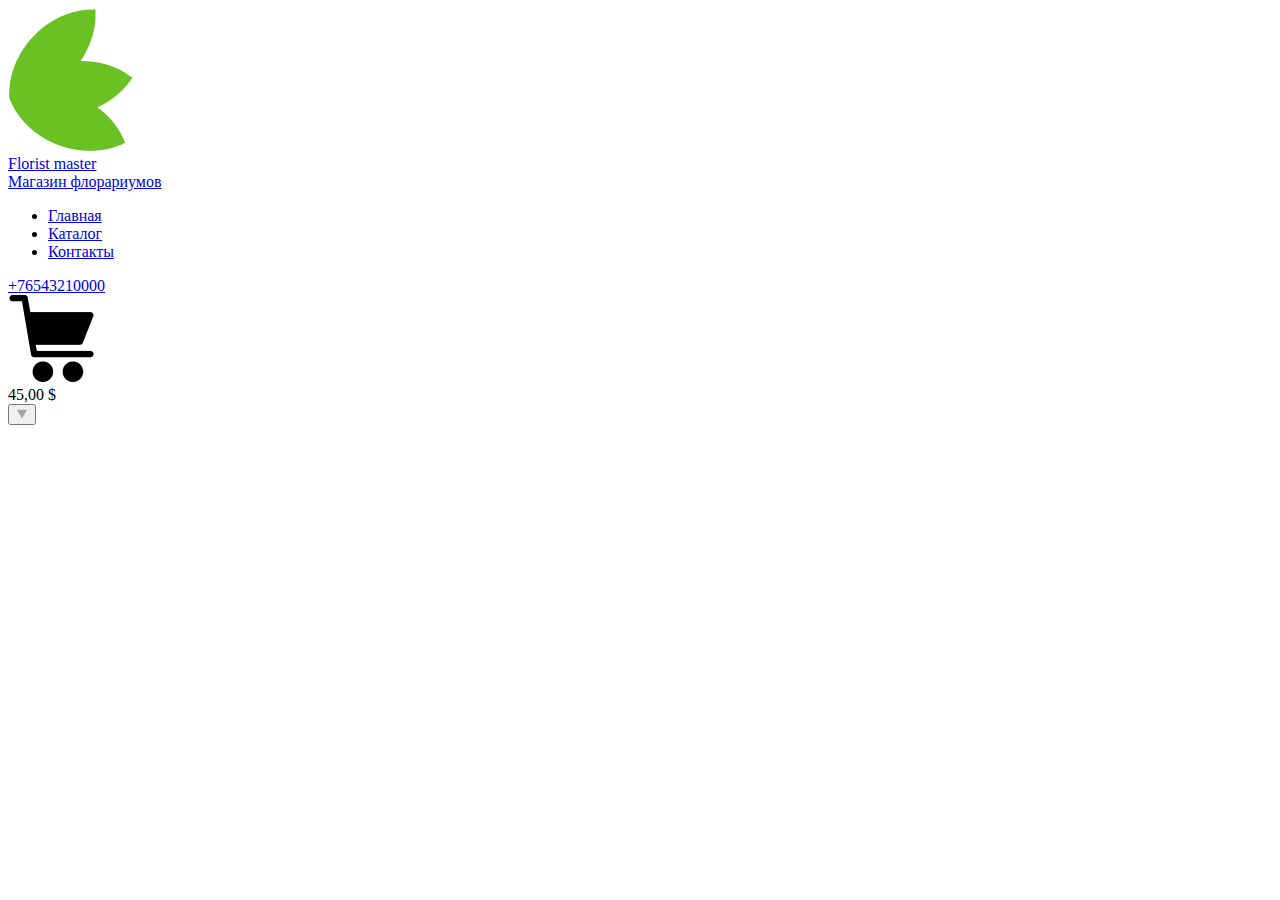
==== index.html @ 9c0fb633 "Загрузка проекта" ====
<!DOCTYPE html>
<html lang="ru">

<head>
    <meta charset="UTF-8">
    <meta http-equiv="X-UA-Compatible" content="IE=edge">
    <meta name="viewport" content="width=device-width, initial-scale=1.0">
    <title>Магазин Флорариумов</title>
</head>

<body>
    <div class="wrapper"></div>
    <header class="header">
        <div class="container">
            <a href="#!" class="logo">
                <!--Заглушка-->
                <div class="logo__img-wrap">
                    <img src="img/logo.png" alt="" class="logo__img">
                </div>
                <div class="logo__desc">
                    <div class="logo__title">Florist master</div>
                    <div class="logo__sublitle">Магазин флорариумов</div>
                </div>
            </a>
            <nav class="nav">
                <ul class="nav__list">
                    <li class="nav__iteam">
                        <a href="#!" class="nav__link">Главная</a>
                    </li>
                    <li class="nav__iteam">
                        <a href="#!" class="nav__link">Каталог</a>
                    </li>
                    <li class="nav__iteam">
                        <a href="#!" class="nav__link">Контакты</a>
                    </li>
                </ul>
            </nav>
            <a href="tel:+76543210000" class="tel">+76543210000</a>
            <div class="cart">
                <a href="#!" class="cart__img-wrap">
                    <img src="img/icons/shopping_cart.png" alt="cart" class="cart__img">
                </a>
                <div class="cart__price">
                    <span class="cart__value" id="price-value">45,00</span>
                    <span class="cart__value">$</span>
                </div>
                <button class="cart__btn">
                    <img src="img/icons/cart__btn.svg" alt="" class="cart__btn-img">
                </button>
            </div>
        </div>
    </header>
</body>

</html>
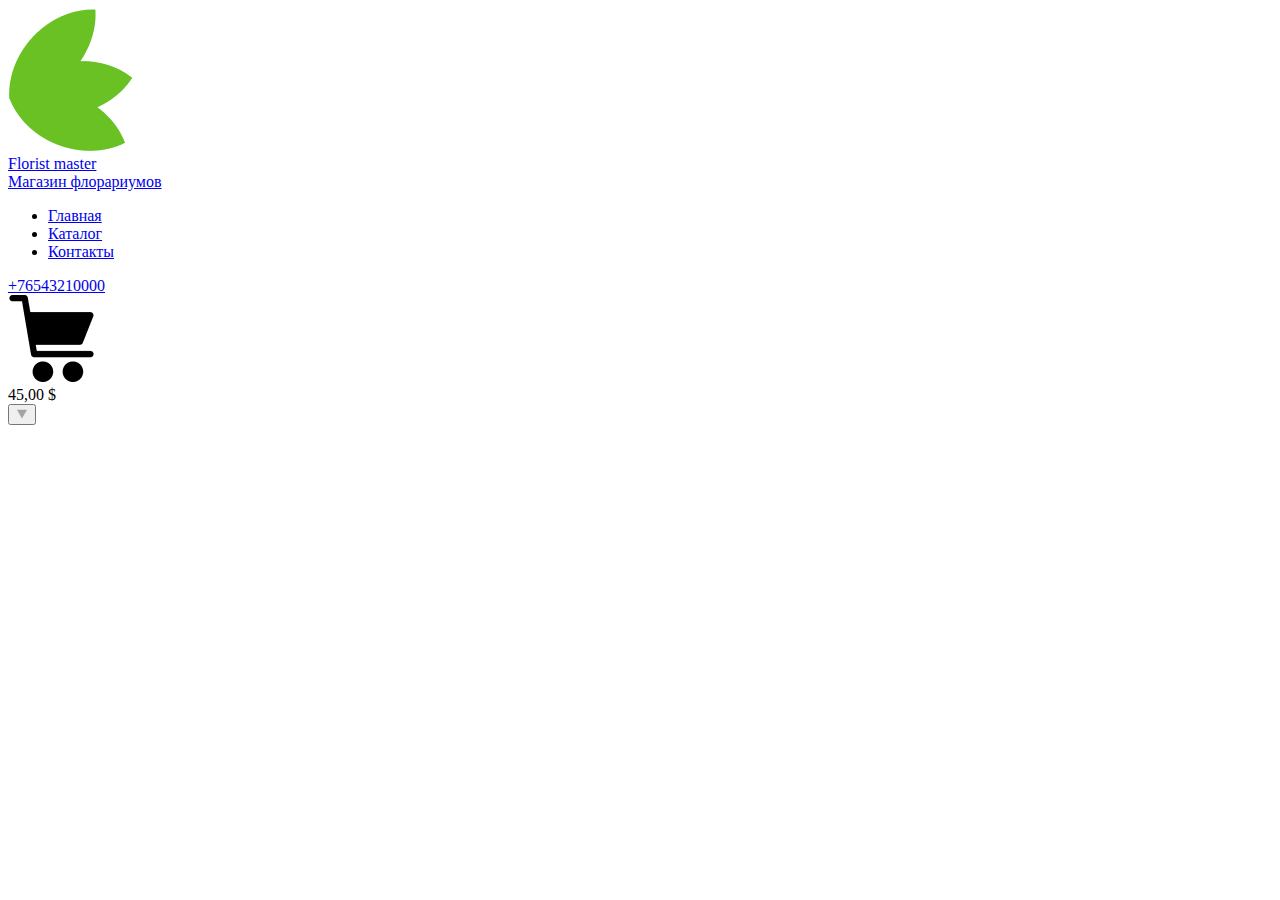
==== commit a145ab01: "ппр" ====
--- a/index.html
+++ b/index.html
@@ -15,7 +15,7 @@
             <a href="#!" class="logo">
                 <!--Заглушка-->
                 <div class="logo__img-wrap">
-                    <img src="img/logo.png" alt="" class="logo__img">
+                    <img src="/img/logo.png" alt="" class="logo__img">
                 </div>
                 <div class="logo__desc">
                     <div class="logo__title">Florist master</div>
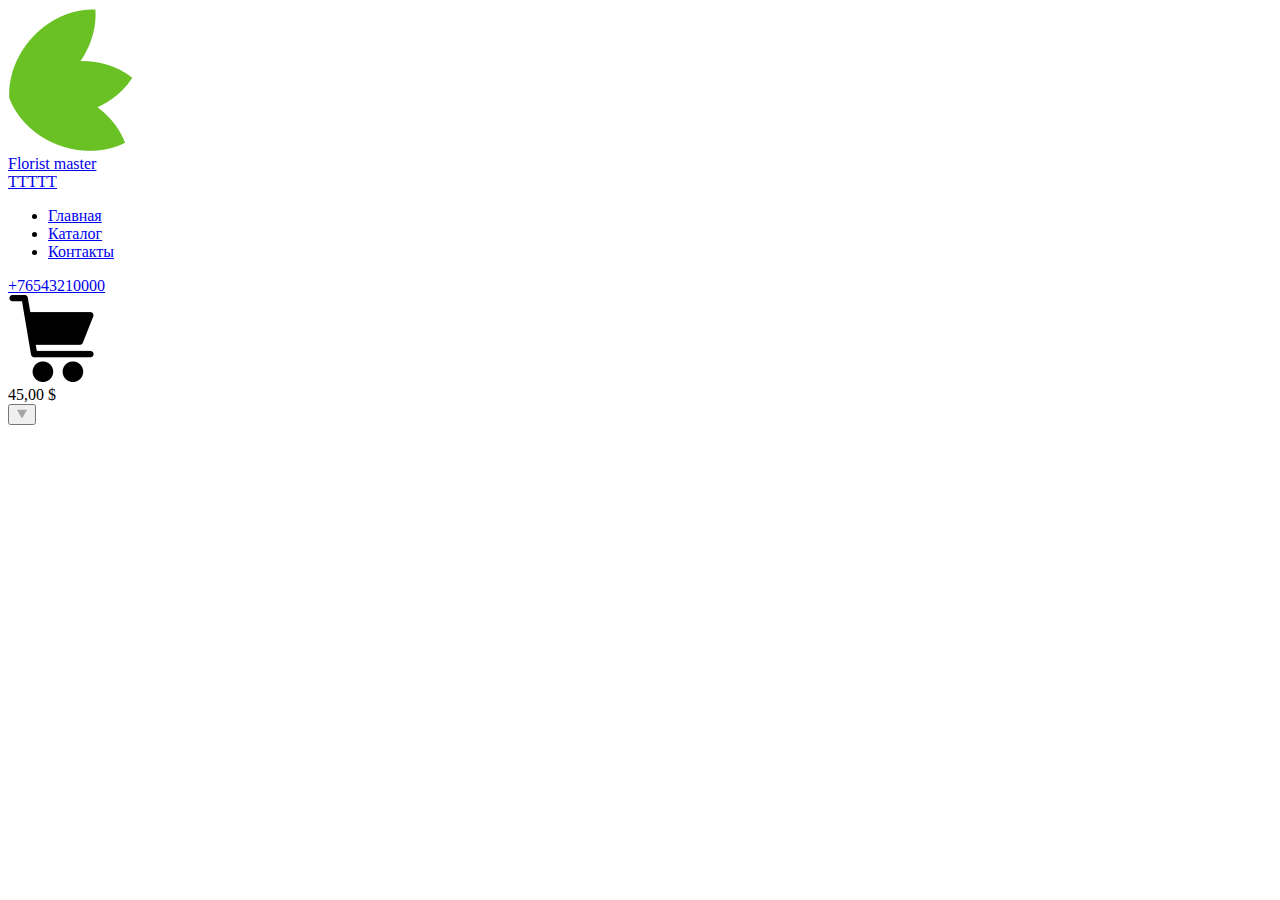
==== commit 4a548bdf: "Замена title" ====
--- a/index.html
+++ b/index.html
@@ -15,11 +15,11 @@
             <a href="#!" class="logo">
                 <!--Заглушка-->
                 <div class="logo__img-wrap">
-                    <img src="/img/logo.png" alt="" class="logo__img">
+                    <img src="img/logo.png" alt="" class="logo__img">
                 </div>
                 <div class="logo__desc">
                     <div class="logo__title">Florist master</div>
-                    <div class="logo__sublitle">Магазин флорариумов</div>
+                    <div class="logo__sublitle">ТТТТТ</div>
                 </div>
             </a>
             <nav class="nav">
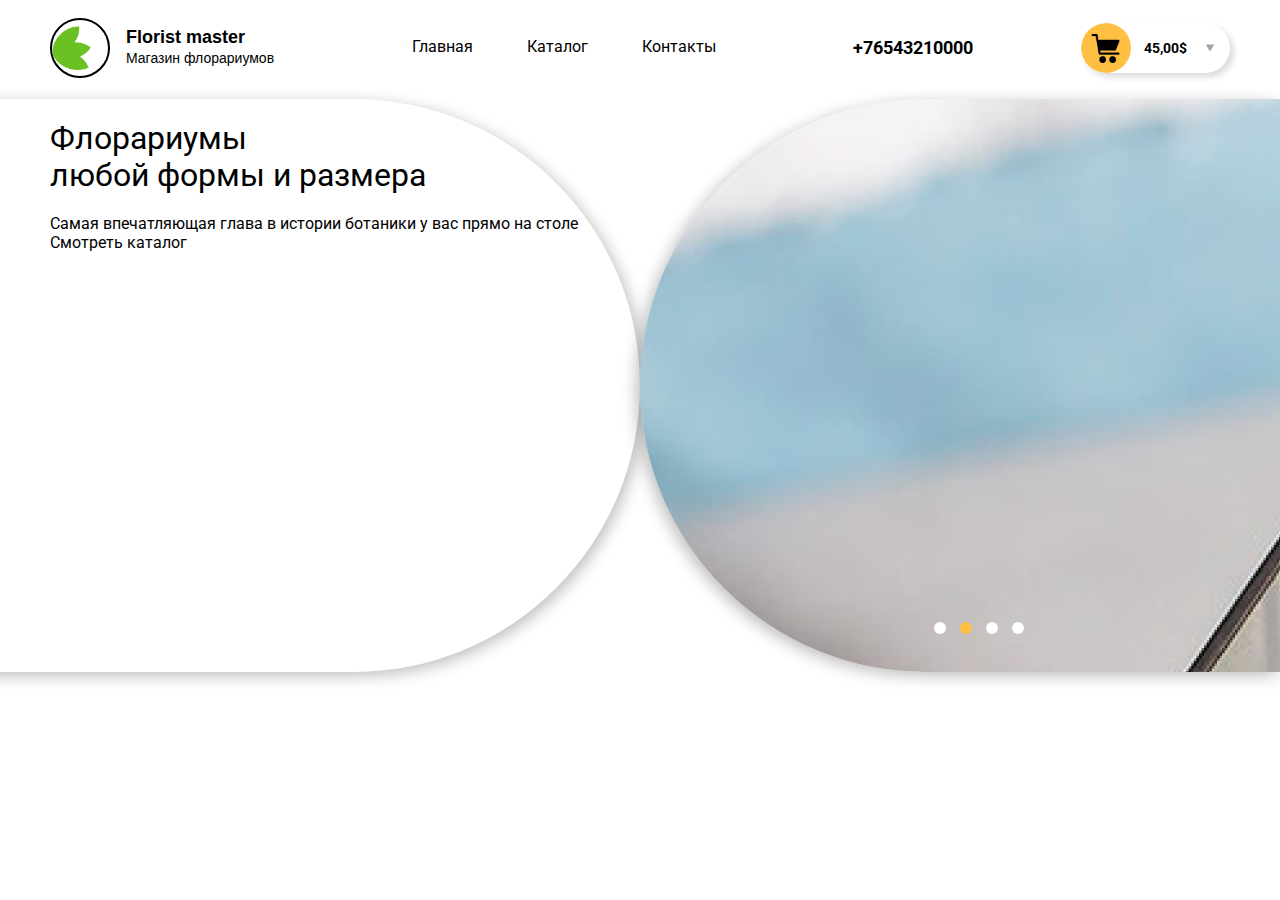
==== commit 8027e354: "Add files via upload" ====
--- a/index.html
+++ b/index.html
@@ -6,50 +6,85 @@
     <meta http-equiv="X-UA-Compatible" content="IE=edge">
     <meta name="viewport" content="width=device-width, initial-scale=1.0">
     <title>Магазин Флорариумов</title>
+    <link rel="preconnect" href="https://fonts.googleapis.com">
+    <link rel="preconnect" href="https://fonts.gstatic.com" crossorigin>
+    <link href="https://fonts.googleapis.com/css2?family=Roboto:wght@300;400;700&display=swap" rel="stylesheet">
+    <link rel="stylesheet" href="css/style.css">
+    <link rel="stylesheet" href="css/normalize.css">
 </head>
 
 <body>
-    <div class="wrapper"></div>
-    <header class="header">
-        <div class="container">
-            <a href="#!" class="logo">
-                <!--Заглушка-->
-                <div class="logo__img-wrap">
-                    <img src="img/logo.png" alt="" class="logo__img">
+    <div class="wrapper">
+        <header class="header">
+            <div class="container header__container">
+                <a href="#!" class="logo">
+                    <!--Заглушка-->
+                    <div class="logo__img-wrap">
+                        <img src="img/logo.png" alt="" class="logo__img">
+                    </div>
+                    <div class="logo__desc">
+                        <div class="logo__title">Florist master</div>
+                        <div class="logo__sublitle">Магазин флорариумов</div>
+                    </div>
+                </a>
+                <nav class="nav">
+                    <ul class="nav__list">
+                        <li class="nav__iteam">
+                            <a href="#!" class="nav__link">Главная</a>
+                        </li>
+                        <li class="nav__iteam">
+                            <a href="#!" class="nav__link">Каталог</a>
+                        </li>
+                        <li class="nav__iteam">
+                            <a href="#!" class="nav__link">Контакты</a>
+                        </li>
+                    </ul>
+                </nav>
+                <a href="tel:+76543210000" class="tel">+76543210000</a>
+                <div class="cart">
+                    <a href="#!" class="cart__img-wrap">
+                        <img src="img/icons/shopping_cart.png" alt="cart" class="cart__img">
+                    </a>
+                    <div class="cart__price">
+                        <span class="cart__value" id="price-value">45,00</span>
+                        <span class="cart__value">$</span>
+                    </div>
+                    <button class="cart__btn">
+                        <img src="img/icons/cart__btn.svg" alt="" class="cart__btn-img">
+                    </button>
                 </div>
-                <div class="logo__desc">
-                    <div class="logo__title">Florist master</div>
-                    <div class="logo__sublitle">ТТТТТ</div>
+            </div>
+        </header>
+        <section class="hero" id="hero">
+            <div class="hero__desc">
+                <div class="container">
+                    <div class="hero__content">
+                        <h1 class="title">
+                            Флорариумы<br>
+                            любой формы и размера
+                        </h1>
+                        <p class="subtilte hero_sublitle">
+                            Самая впечатляющая глава в истории ботаники
+                            у вас прямо на столе
+                        </p>
+                        <a href="#!" class="btn hero__link">
+                            Смотреть каталог
+                        </a>
+                    </div>
                 </div>
-            </a>
-            <nav class="nav">
-                <ul class="nav__list">
-                    <li class="nav__iteam">
-                        <a href="#!" class="nav__link">Главная</a>
-                    </li>
-                    <li class="nav__iteam">
-                        <a href="#!" class="nav__link">Каталог</a>
-                    </li>
-                    <li class="nav__iteam">
-                        <a href="#!" class="nav__link">Контакты</a>
-                    </li>
+            </div>
+            <div class="hero__slider">
+                <ul class="dots">
+                    <li class="dot"></li>
+                    <li class="dot active"></li>
+                    <li class="dot"></li>
+                    <li class="dot"></li>
                 </ul>
-            </nav>
-            <a href="tel:+76543210000" class="tel">+76543210000</a>
-            <div class="cart">
-                <a href="#!" class="cart__img-wrap">
-                    <img src="img/icons/shopping_cart.png" alt="cart" class="cart__img">
-                </a>
-                <div class="cart__price">
-                    <span class="cart__value" id="price-value">45,00</span>
-                    <span class="cart__value">$</span>
-                </div>
-                <button class="cart__btn">
-                    <img src="img/icons/cart__btn.svg" alt="" class="cart__btn-img">
-                </button>
+                <img src="img/hero_img.jpg" alt="hero__slide">
             </div>
-        </div>
-    </header>
+        </section>
+    </div>
+
 </body>
 
 </html>--- a/css/style.css
+++ b/css/style.css
@@ -0,0 +1,275 @@
+* {
+    box-sizing: border-box;
+}
+
+body,
+html {
+    margin: 0;
+    height: 100%;
+}
+
+body {
+    /* Сглаживание шрифта */
+    font-family: 'Roboto', sans-serif;
+    -webkit-font-smoothing: antialiased;
+    -moz-osx-font-smoothing: grayscale;
+    color: #000000;
+}
+
+ul {
+    margin: 0;
+    padding: 0;
+    list-style: none;
+}
+
+h1,
+h2,
+h3,
+h4,
+h5,
+h6 {
+    margin: 0;
+    font-weight: normal;
+}
+
+p {
+    margin: 0;
+    padding: 0;
+}
+
+a {
+    text-decoration: none;
+    color: black;
+}
+
+wrapper {
+    min-height: 100%;
+    width: 100%;
+    overflow: hidden;
+    position: relative;
+}
+
+.container {
+    max-width: 1210px;
+    padding: 0px 15px;
+    margin: 0 auto;
+}
+
+/* header */
+.header {}
+
+.header__container {
+    display: flex;
+    justify-content: space-between;
+    align-items: center;
+    padding-top: 18px;
+    padding-bottom: 21px;
+}
+
+.logo {
+    display: flex;
+    align-items: center;
+    font-family: Arial, Helvetica, sans-serifS;
+}
+
+.logo__img-wrap {
+    border: 2px solid #000000;
+    height: 60px;
+    width: 60px;
+    overflow: hidden;
+    border-radius: 50%;
+    margin-right: 16px;
+    align-items: center;
+    display: flex;
+    flex-shrink: 0;
+}
+
+.logo__img {
+    width: 70%;
+    height: 80%;
+    object-fit: contain;
+}
+
+.logo__desc {
+    line-height: 131.19%
+}
+
+.logo__title {
+    font-weight: 700;
+    font-size: 18px;
+}
+
+.logo__sublitle {
+    font-weight: 300;
+    font-size: 14px;
+}
+
+.nav {
+    margin: 0px 30px;
+}
+
+.nav__list {
+    display: flex;
+}
+
+.nav__iteam {
+    margin-right: 54px;
+    border-bottom: 1px solid transparent;
+    transition: all 0.3s;
+}
+
+.nav__iteam:hover {
+    border-color: #000000;
+}
+
+.nav__iteam:last-child {
+    margin-right: 0;
+}
+
+.nav__iteam:hover .nav__link {
+    text-shadow: 0px 0px 1px #000000;
+}
+
+.tel {
+    font-weight: 700;
+    font-size: 18px;
+}
+
+.cart {
+    display: flex;
+    align-items: center;
+    background: #FFFFFF;
+    box-shadow: 4px 4px 6px rgba(0, 0, 0, 0.14);
+    border-radius: 50px;
+    overflow: hidden;
+    padding-right: 15px;
+}
+
+.cart__img-wrap {
+    width: 50px;
+    height: 50px;
+    border-radius: 50%;
+    overflow: hidden;
+    background: #FFBF42;
+    display: flex;
+    align-items: center;
+    justify-content: center;
+}
+
+.cart__img-wrap:hover {
+    background: #d89715;
+    transition: all 0.3s;
+}
+
+.cart__img-wrap:active {
+    transform: translate(0px, 2px);
+}
+
+.cart__img {
+    width: 58%;
+    height: 58%;
+    object-fit: contain;
+}
+
+.cart__price {
+    margin: 0px 18px 0px 13px;
+    font-weight: 700;
+    font-size: 0;
+}
+
+.cart__value {
+    font-size: 14px;
+}
+
+.cart__btn {
+    display: block;
+    border: none;
+    padding: 0;
+    background: transparent;
+    cursor: pointer;
+    width: 10px;
+    height: 10px;
+    display: flex;
+    align-items: center;
+    justify-content: center;
+}
+
+.cart__btn-img {
+    width: 100%;
+    height: 100%;
+    object-fit: contain;
+}
+
+/* HERO */
+
+.hero {
+    height: 573px;
+    display: flex;
+}
+
+.hero__desc,
+.hero__slider {
+    height: 100%;
+    position: relative;
+}
+
+.hero__desc {
+    flex: 0 0 100%;
+}
+
+.hero__desc::after {
+    content: '';
+    display: block;
+    position: absolute;
+    height: 100%;
+    width: 100%;
+    background: #FFFFFF;
+    box-shadow: 4px 4px 15px rgba(0, 0, 0, 0.25);
+    border-radius: 0px 500px 500px 0px;
+    top: 0;
+    right: 50%;
+    z-index: -10;
+}
+
+.hero__slider {
+    flex: 0 0 50%;
+    transform: translate(-100%, 0%);
+    overflow: hidden;
+    box-shadow: -4px 4px 15px rgba(0, 0, 0, 0.25);
+    border-radius: 500px 0px 0px 500px;
+}
+
+.hero__slide {
+    width: 100%;
+    height: 100%;
+    object-fit: cover;
+}
+
+.dots {
+    display: flex;
+    position: absolute;
+    margin-left: 46%;
+    bottom: 38px;
+}
+
+.dot {
+    margin-right: 14px;
+    width: 12px;
+    height: 12px;
+    border-radius: 50%;
+    background-color: #FFFFFF;
+    cursor: pointer;
+    transition: all 0.3s;
+}
+
+.dot.active {
+    background: #FFBF42;
+}
+
+.dot:last-child {
+    margin-right: 0px;
+}
+
+.dot:hover {
+    ba
+}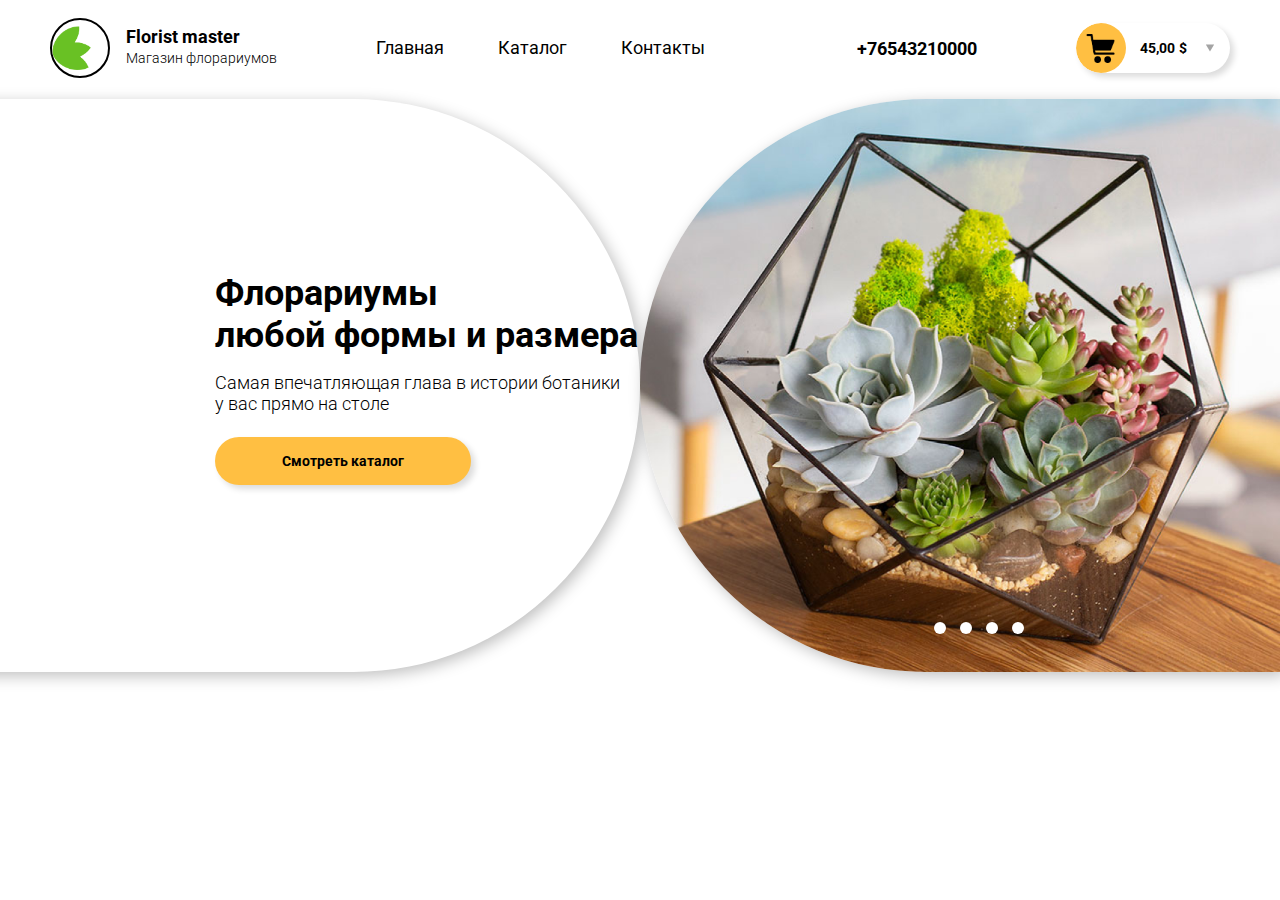
==== commit fdb8d298: "Add files via upload" ====
--- a/index.html
+++ b/index.html
@@ -54,35 +54,31 @@
                     </button>
                 </div>
             </div>
-        </header>
-        <section class="hero" id="hero">
-            <div class="hero__desc">
-                <div class="container">
-                    <div class="hero__content">
-                        <h1 class="title">
-                            Флорариумы<br>
-                            любой формы и размера
-                        </h1>
-                        <p class="subtilte hero_sublitle">
-                            Самая впечатляющая глава в истории ботаники
-                            у вас прямо на столе
-                        </p>
-                        <a href="#!" class="btn hero__link">
-                            Смотреть каталог
-                        </a>
+            <section class="hero" id="hero">
+                <div class="hero__desc">
+                    <div class="container">
+                        <div class="hero__content">
+                            <h1 class="title">Флорариумы<br>
+                                любой формы и размера</h1>
+                            <p class="subtitle__herosubtitle">
+                                Самая впечатляющая глава в истории ботаники<br>
+                                у вас прямо на столе
+                            </p>
+                            <a href="#!" class="hero__btn">Смотреть каталог</a>
+                        </div>
                     </div>
                 </div>
-            </div>
-            <div class="hero__slider">
-                <ul class="dots">
-                    <li class="dot"></li>
-                    <li class="dot active"></li>
-                    <li class="dot"></li>
-                    <li class="dot"></li>
-                </ul>
-                <img src="img/hero_img.jpg" alt="hero__slide">
-            </div>
-        </section>
+                <div class="hero__slider">
+                    <ul class="dots">
+                        <li class="dot"></li>
+                        <li class="dot active"></li>
+                        <li class="dot"></li>
+                        <li class="dot"></li>
+                    </ul>
+                    <img src="img/hero_img.jpg" alt="Флорариумов" class="hero__slide">
+                </div>
+            </section>
+        </header>
     </div>
 
 </body>
--- a/css/style.css
+++ b/css/style.css
@@ -9,10 +9,10 @@
 }
 
 body {
+    font-family: 'Roboto', sans-serif;
     /* Сглаживание шрифта */
-    font-family: 'Roboto', sans-serif;
     -webkit-font-smoothing: antialiased;
-    -moz-osx-font-smoothing: grayscale;
+    -moz-font-smoothing: grayscale;
     color: #000000;
 }
 
@@ -42,7 +42,7 @@
     color: black;
 }
 
-wrapper {
+.wrapper {
     min-height: 100%;
     width: 100%;
     overflow: hidden;
@@ -64,23 +64,23 @@
     align-items: center;
     padding-top: 18px;
     padding-bottom: 21px;
+    color: #000000;
 }
 
 .logo {
     display: flex;
     align-items: center;
-    font-family: Arial, Helvetica, sans-serifS;
 }
 
 .logo__img-wrap {
-    border: 2px solid #000000;
     height: 60px;
     width: 60px;
     overflow: hidden;
+    display: flex;
     border-radius: 50%;
     margin-right: 16px;
     align-items: center;
-    display: flex;
+    border: 2px solid black;
     flex-shrink: 0;
 }
 
@@ -88,6 +88,8 @@
     width: 70%;
     height: 80%;
     object-fit: contain;
+    color: #000000;
+    flex-shrink: 0;
 }
 
 .logo__desc {
@@ -104,35 +106,34 @@
     font-size: 14px;
 }
 
-.nav {
-    margin: 0px 30px;
-}
-
 .nav__list {
     display: flex;
+    font-size: 18px;
+    line-height: 21px;
 }
 
 .nav__iteam {
     margin-right: 54px;
     border-bottom: 1px solid transparent;
-    transition: all 0.3s;
+    transition: all 0.4s;
 }
 
 .nav__iteam:hover {
     border-color: #000000;
 }
 
-.nav__iteam:last-child {
-    margin-right: 0;
-}
-
-.nav__iteam:hover .nav__link {
+.nav__iteam :last-child {
+    margin-right: 0px;
+}
+
+.nav__iteam :hover {
     text-shadow: 0px 0px 1px #000000;
 }
 
 .tel {
     font-weight: 700;
     font-size: 18px;
+    line-height: 21px;
 }
 
 .cart {
@@ -154,11 +155,12 @@
     display: flex;
     align-items: center;
     justify-content: center;
+    position: relative;
+    transition: all 0.4s;
 }
 
 .cart__img-wrap:hover {
-    background: #d89715;
-    transition: all 0.3s;
+    background: #a87309;
 }
 
 .cart__img-wrap:active {
@@ -172,9 +174,9 @@
 }
 
 .cart__price {
-    margin: 0px 18px 0px 13px;
-    font-weight: 700;
-    font-size: 0;
+    font-weight: 700;
+    margin-left: 14px;
+    margin-right: 18px;
 }
 
 .cart__value {
@@ -182,22 +184,23 @@
 }
 
 .cart__btn {
-    display: block;
+    cursor: pointer;
     border: none;
+    background: none;
     padding: 0;
-    background: transparent;
-    cursor: pointer;
     width: 10px;
     height: 10px;
-    display: flex;
     align-items: center;
     justify-content: center;
-}
+    display: flex;
+}
+
+
 
 .cart__btn-img {
+    object-fit: contain;
     width: 100%;
     height: 100%;
-    object-fit: contain;
 }
 
 /* HERO */
@@ -231,18 +234,60 @@
     z-index: -10;
 }
 
+.hero__content {}
+
+.title {
+    display: inline-block;
+    position: absolute;
+    top: 150px;
+    bottom: 339px;
+    left: 215px;
+    right: 143px;
+    font-weight: 700;
+    font-size: 36px;
+}
+
+.subtitle__herosubtitle {
+    display: inline-block;
+    position: absolute;
+    top: 274px;
+    bottom: 266px;
+    left: 215px;
+    right: 166px;
+    font-weight: 300;
+    font-size: 18px;
+}
+
+.hero__btn {
+    position: absolute;
+    display: flex;
+    align-items: center;
+    justify-content: center;
+    width: 256px;
+    height: 48px;
+    top: 338px;
+    bottom: 187px;
+    left: 215px;
+    right: 314px;
+    background: #FFBF42;
+    box-shadow: 4px 4px 6px rgba(0, 0, 0, 0.14);
+    border-radius: 50px;
+    transition: all 0.4s;
+    font-weight: 700;
+    font-size: 14px;
+}
+
+.hero__btn:hover {
+    background: #eca71e;
+}
+
 .hero__slider {
     flex: 0 0 50%;
     transform: translate(-100%, 0%);
     overflow: hidden;
-    box-shadow: -4px 4px 15px rgba(0, 0, 0, 0.25);
+    box-shadow: 4px 4px 15px rgba(0, 0, 0, 0.25);
     border-radius: 500px 0px 0px 500px;
-}
-
-.hero__slide {
-    width: 100%;
-    height: 100%;
-    object-fit: cover;
+
 }
 
 .dots {
@@ -257,19 +302,23 @@
     width: 12px;
     height: 12px;
     border-radius: 50%;
-    background-color: #FFFFFF;
     cursor: pointer;
-    transition: all 0.3s;
-}
-
-.dot.active {
-    background: #FFBF42;
+    transition: all 0.4s;
+    background: #FFFFFF;
+}
+
+.dot:hover {
+    background: #FFBF42
 }
 
 .dot:last-child {
     margin-right: 0px;
 }
 
-.dot:hover {
-    ba
+.active {}
+
+.hero__slide {
+    width: 100%;
+    height: 100%;
+    object-fit: cover;
 }